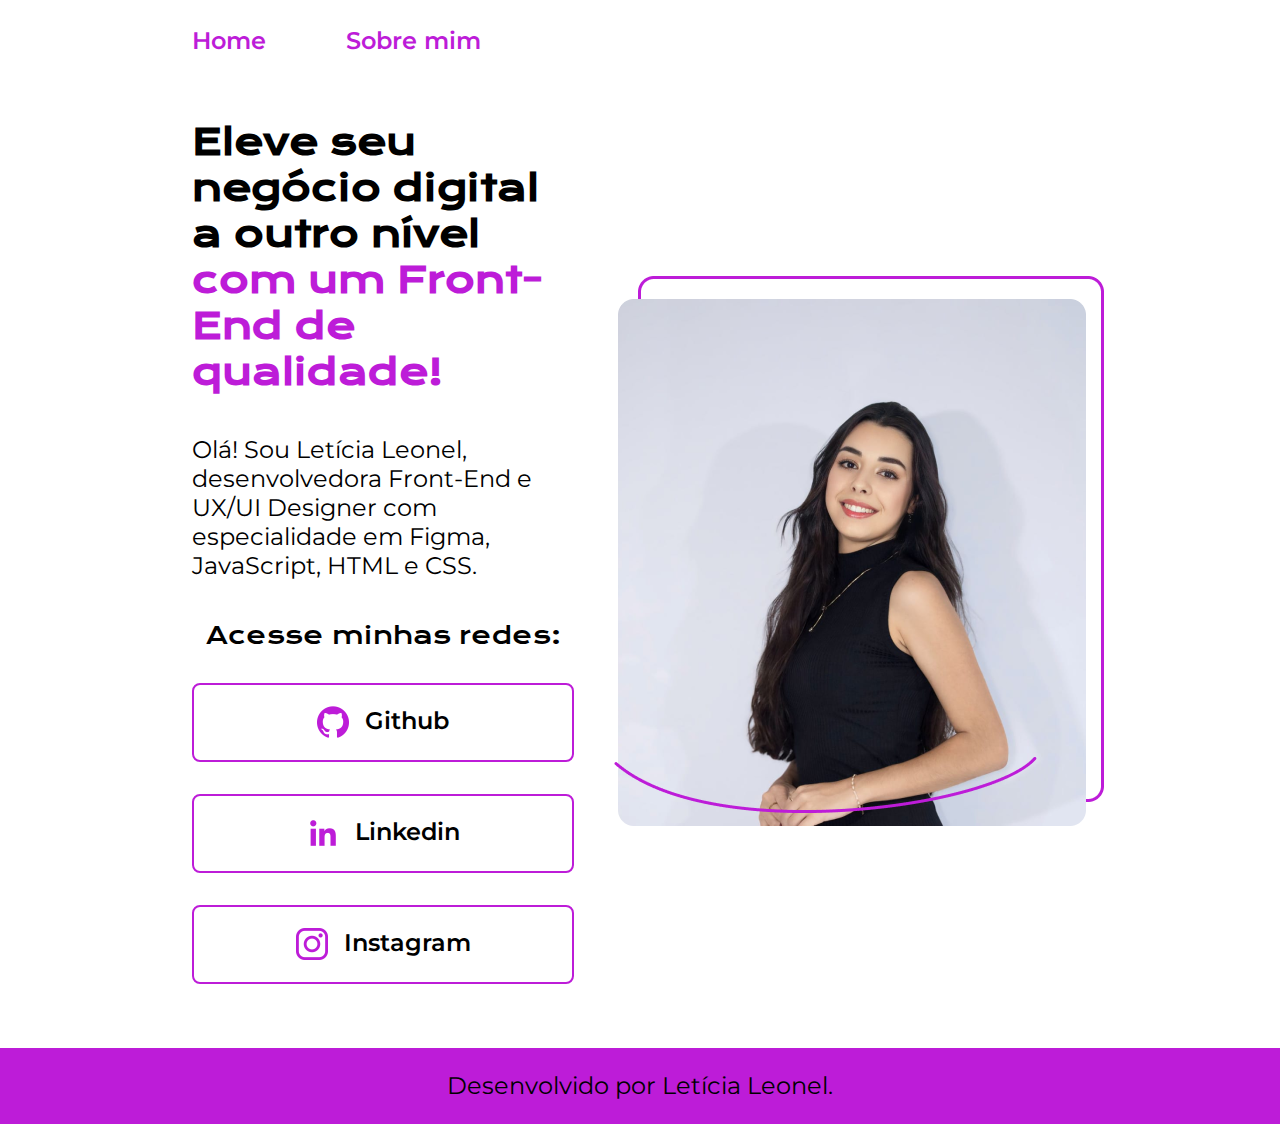
==== portfolio_v2/index.html @ 15935b1c "v2" ====
<!DOCTYPE html>
<html lang="pt-br">
  <head>
    <meta charset="UTF-8" />
    <meta name="viewport" content="width=device-width, initial-scale=1.0" />
    <title>Letícia Leonel</title>
    <link rel="stylesheet" href="./css/style.css"/>
    <link rel="stylesheet" href="./css/style.css"/>
  </head>

  <body>
    <header class="cabeçalho">
      <nav class="cabeçalho__menu">
        <a class="cabeçalho__menu__link" href="index.html">Home</a>
        <a class="cabeçalho__menu__link" href="profile.html">Sobre mim</a>
      </nav>
    </header>

    <main class="apresentacao">
      <section class="apresentacao__conteudo">
        <h1 class="apresentacao__conteudo__titulo">
          Eleve seu negócio digital a outro nível
          <strong class="titulo-destaque"
            >com um Front-End de qualidade!</strong
          >
        </h1>

        <p class="apresentacao__conteudo__paragrafo">
          Olá! Sou Letícia Leonel, desenvolvedora Front-End e UX/UI Designer com
          especialidade em Figma, JavaScript, HTML e CSS.
        </p>

        <div class="apresentacao__links">
          <h2 class="apresentacao__links__subtitulo">Acesse minhas redes:</h2>
          <a
            class="apresentacao__links__instagram"
            href="https://github.com/leticiamleonel"
            ><img
              class="logos"
              src="./Imagens/github.png"
              alt="github"
            />Github</a
          >
          <a
            class="apresentacao__links__instagram"
            href="https://www.linkedin.com/in/leticiamleonel/"
            ><img class="logos" src="./Imagens/linkedin.png" alt="linkedin" />
            Linkedin</a
          >
          <a
            class="apresentacao__links__instagram"
            href="https://instagram.com/leticiamleonel"
            ><img
              class="logos"
              src="./Imagens/logotipo-do-instagram.png"
              alt="instagram"
            />
            Instagram</a
          >
        </div>
      </section>

      <img class="imagem" src="./Imagens/Imagem.png" alt="Foto de Letícia" />
    </main>

    <footer class="rodape">Desenvolvido por Letícia Leonel.</footer>
  </body>
</html>
---- portfolio_v2/css/style.css ----
@import url("https://fonts.googleapis.com/css2?family=Krona+One&family=Montserrat:wght@400;600&display=swap");

:root {
  --cor-principal: #000000;
  --cor-secundaria: #bd1cd8;
  --cor-terciaria: #ffffff;
  --cor-hover: #eb9af9;

  --fonte-principal: "Krona One", sans-serif;
  --fonte-secundaria: "Montserrat", sans-serif;
}

* {
  margin: 0;
  padding: 0;
}

body {
  /* height: 100vh; */
  box-sizing: border-box;
  background-color: var(--cor-terciaria);
  color: var(--cor-principal);
}

.titulo-destaque {
  color: var(--cor-secundaria);
}

.apresentacao {
  padding: 5% 15%;
  display: flex;
  align-items: center;
  justify-content: space-between;

  gap: 40px;
}
.apresentacao__conteudo {
  width: 615px;
  display: flex;
  flex-direction: column;
  gap: 40px;
}

.apresentacao__conteudo__titulo {
  font-size: 36px;
  font-family: var(--fonte-principal);
}

.apresentacao__conteudo__paragrafo {
  font-size: 24px;
  font-family: var(--fonte-secundaria);
}

.apresentacao__links {
  display: flex;
  justify-content: space-between;
  flex-direction: column;
  align-items: center;
  gap: 32px;
}

.apresentacao__links__subtitulo {
  font-family: var(--fonte-principal);
  font-weight: 400;
  font-size: 24px;
}

.apresentacao__links__instagram {
  /* background-color: #BD1CD8; */
  border: 2px solid var(--cor-secundaria);
  width: 378px;
  text-align: center;
  border-radius: 8px;
  font-size: 24px;
  font-weight: 600;
  padding: 21.5px 0;
  text-decoration: none;
  color: var(--cor-principal);
  font-family: var(--fonte-secundaria);
  justify-content: center;
  gap: 16px;
  display: flex;
}

.apresentacao__links__instagram:hover {
  background-color: var(--cor-hover);
}

.logos {
  width: 32px;
}

.rodape {
  color: var(--cor-principal);
  background-color: var(--cor-secundaria);
  padding: 23.64px;
  text-align: center;
  font-family: var(--fonte-secundaria);
  font-size: 24px;
  font-weight: 400;
}

.cabeçalho {
  padding: 2% 0% 0% 15%;
}

.cabeçalho__menu {
  display: flex;
  gap: 80px;
}

.cabeçalho__menu__link {
  font-family: var(--fonte-secundaria);
  font-size: 24px;
  font-weight: 600;
  color: var(--cor-secundaria);
  text-decoration: none;
}
---- portfolio_v2/css/style.css ----
@import url("https://fonts.googleapis.com/css2?family=Krona+One&family=Montserrat:wght@400;600&display=swap");

:root {
  --cor-principal: #000000;
  --cor-secundaria: #bd1cd8;
  --cor-terciaria: #ffffff;
  --cor-hover: #eb9af9;

  --fonte-principal: "Krona One", sans-serif;
  --fonte-secundaria: "Montserrat", sans-serif;
}

* {
  margin: 0;
  padding: 0;
}

body {
  /* height: 100vh; */
  box-sizing: border-box;
  background-color: var(--cor-terciaria);
  color: var(--cor-principal);
}

.titulo-destaque {
  color: var(--cor-secundaria);
}

.apresentacao {
  padding: 5% 15%;
  display: flex;
  align-items: center;
  justify-content: space-between;

  gap: 40px;
}
.apresentacao__conteudo {
  width: 615px;
  display: flex;
  flex-direction: column;
  gap: 40px;
}

.apresentacao__conteudo__titulo {
  font-size: 36px;
  font-family: var(--fonte-principal);
}

.apresentacao__conteudo__paragrafo {
  font-size: 24px;
  font-family: var(--fonte-secundaria);
}

.apresentacao__links {
  display: flex;
  justify-content: space-between;
  flex-direction: column;
  align-items: center;
  gap: 32px;
}

.apresentacao__links__subtitulo {
  font-family: var(--fonte-principal);
  font-weight: 400;
  font-size: 24px;
}

.apresentacao__links__instagram {
  /* background-color: #BD1CD8; */
  border: 2px solid var(--cor-secundaria);
  width: 378px;
  text-align: center;
  border-radius: 8px;
  font-size: 24px;
  font-weight: 600;
  padding: 21.5px 0;
  text-decoration: none;
  color: var(--cor-principal);
  font-family: var(--fonte-secundaria);
  justify-content: center;
  gap: 16px;
  display: flex;
}

.apresentacao__links__instagram:hover {
  background-color: var(--cor-hover);
}

.logos {
  width: 32px;
}

.rodape {
  color: var(--cor-principal);
  background-color: var(--cor-secundaria);
  padding: 23.64px;
  text-align: center;
  font-family: var(--fonte-secundaria);
  font-size: 24px;
  font-weight: 400;
}

.cabeçalho {
  padding: 2% 0% 0% 15%;
}

.cabeçalho__menu {
  display: flex;
  gap: 80px;
}

.cabeçalho__menu__link {
  font-family: var(--fonte-secundaria);
  font-size: 24px;
  font-weight: 600;
  color: var(--cor-secundaria);
  text-decoration: none;
}
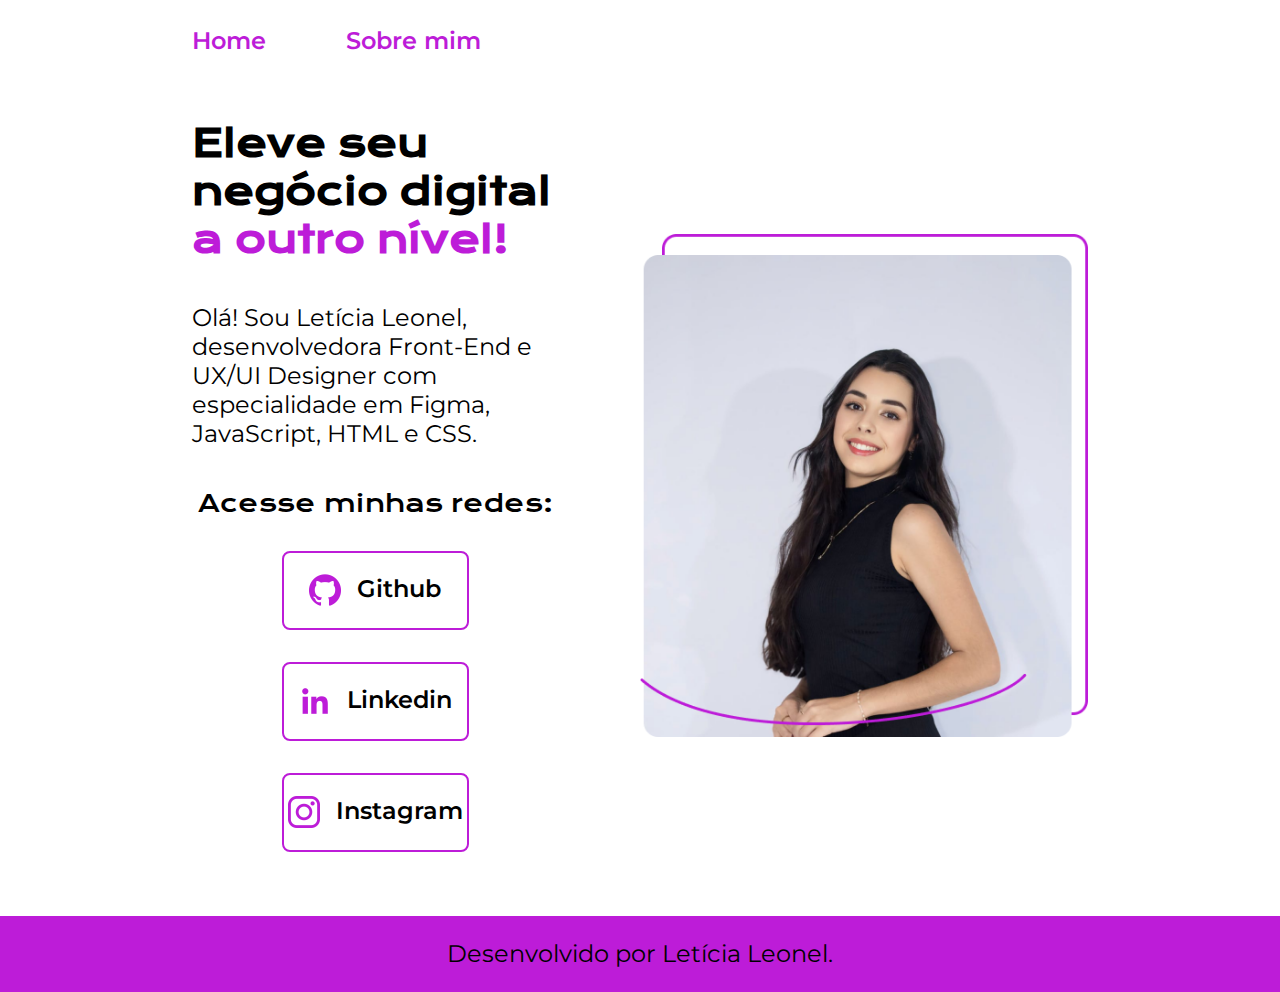
==== commit 67ba85bf: "Update index.html" ====
--- a/portfolio_v2/index.html
+++ b/portfolio_v2/index.html
@@ -19,9 +19,9 @@
     <main class="apresentacao">
       <section class="apresentacao__conteudo">
         <h1 class="apresentacao__conteudo__titulo">
-          Eleve seu negócio digital a outro nível
+          Eleve seu negócio digital 
           <strong class="titulo-destaque"
-            >com um Front-End de qualidade!</strong
+            >a outro nível!</strong
           >
         </h1>
 
--- a/portfolio_v2/css/style.css
+++ b/portfolio_v2/css/style.css
@@ -31,23 +31,22 @@
   display: flex;
   align-items: center;
   justify-content: space-between;
-
-  gap: 40px;
+  gap: 82px;
 }
 .apresentacao__conteudo {
-  width: 615px;
+  width: 50%;
   display: flex;
   flex-direction: column;
   gap: 40px;
 }
 
 .apresentacao__conteudo__titulo {
-  font-size: 36px;
+  font-size: 2.35rem;
   font-family: var(--fonte-principal);
 }
 
 .apresentacao__conteudo__paragrafo {
-  font-size: 24px;
+  font-size: 1.5rem;
   font-family: var(--fonte-secundaria);
 }
 
@@ -62,16 +61,16 @@
 .apresentacao__links__subtitulo {
   font-family: var(--fonte-principal);
   font-weight: 400;
-  font-size: 24px;
+  font-size: 1.5rem;
 }
 
 .apresentacao__links__instagram {
   /* background-color: #BD1CD8; */
   border: 2px solid var(--cor-secundaria);
-  width: 378px;
+  width: 50%;
   text-align: center;
   border-radius: 8px;
-  font-size: 24px;
+  font-size: 1.5rem;
   font-weight: 600;
   padding: 21.5px 0;
   text-decoration: none;
@@ -96,7 +95,7 @@
   padding: 23.64px;
   text-align: center;
   font-family: var(--fonte-secundaria);
-  font-size: 24px;
+  font-size: 1.5rem;
   font-weight: 400;
 }
 
@@ -111,8 +110,31 @@
 
 .cabeçalho__menu__link {
   font-family: var(--fonte-secundaria);
-  font-size: 24px;
+  font-size: 1.5rem;
   font-weight: 600;
   color: var(--cor-secundaria);
   text-decoration: none;
 }
+
+.imagem {
+  width: 50%;
+}
+
+@media (max-width: 1200px) {
+  .apresentacao{
+    flex-direction: column-reverse;
+    padding: 5%;
+  }
+
+  .cabeçalho{
+    padding: 10%;
+  }
+
+  .cabeçalho__menu{
+    justify-content: center;
+  }
+
+  .apresentacao__conteudo{
+    width: auto;
+  }
+}--- a/portfolio_v2/css/style.css
+++ b/portfolio_v2/css/style.css
@@ -31,23 +31,22 @@
   display: flex;
   align-items: center;
   justify-content: space-between;
-
-  gap: 40px;
+  gap: 82px;
 }
 .apresentacao__conteudo {
-  width: 615px;
+  width: 50%;
   display: flex;
   flex-direction: column;
   gap: 40px;
 }
 
 .apresentacao__conteudo__titulo {
-  font-size: 36px;
+  font-size: 2.35rem;
   font-family: var(--fonte-principal);
 }
 
 .apresentacao__conteudo__paragrafo {
-  font-size: 24px;
+  font-size: 1.5rem;
   font-family: var(--fonte-secundaria);
 }
 
@@ -62,16 +61,16 @@
 .apresentacao__links__subtitulo {
   font-family: var(--fonte-principal);
   font-weight: 400;
-  font-size: 24px;
+  font-size: 1.5rem;
 }
 
 .apresentacao__links__instagram {
   /* background-color: #BD1CD8; */
   border: 2px solid var(--cor-secundaria);
-  width: 378px;
+  width: 50%;
   text-align: center;
   border-radius: 8px;
-  font-size: 24px;
+  font-size: 1.5rem;
   font-weight: 600;
   padding: 21.5px 0;
   text-decoration: none;
@@ -96,7 +95,7 @@
   padding: 23.64px;
   text-align: center;
   font-family: var(--fonte-secundaria);
-  font-size: 24px;
+  font-size: 1.5rem;
   font-weight: 400;
 }
 
@@ -111,8 +110,31 @@
 
 .cabeçalho__menu__link {
   font-family: var(--fonte-secundaria);
-  font-size: 24px;
+  font-size: 1.5rem;
   font-weight: 600;
   color: var(--cor-secundaria);
   text-decoration: none;
 }
+
+.imagem {
+  width: 50%;
+}
+
+@media (max-width: 1200px) {
+  .apresentacao{
+    flex-direction: column-reverse;
+    padding: 5%;
+  }
+
+  .cabeçalho{
+    padding: 10%;
+  }
+
+  .cabeçalho__menu{
+    justify-content: center;
+  }
+
+  .apresentacao__conteudo{
+    width: auto;
+  }
+}